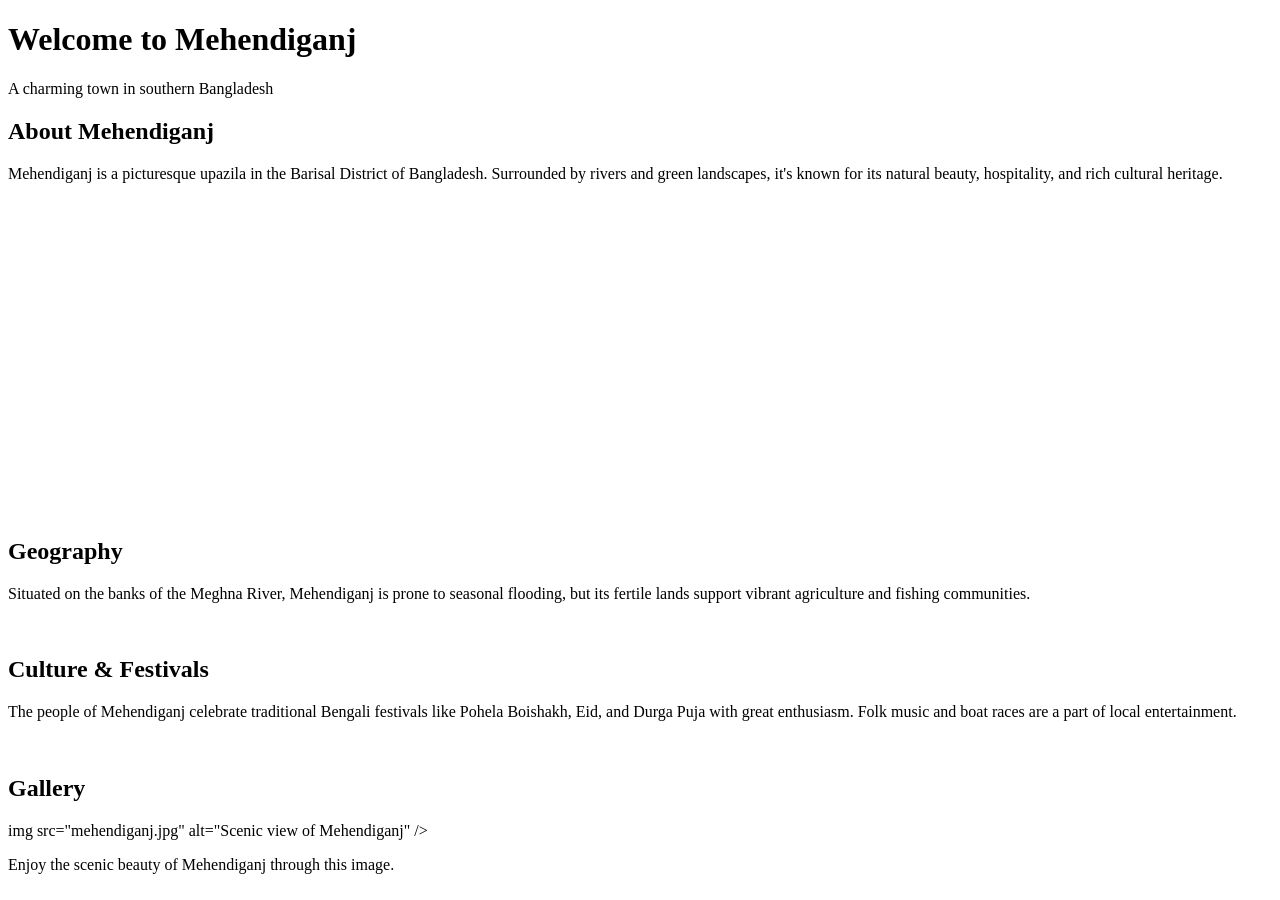
==== index.html @ 469a5ff6 "Create index.html" ====
<!DOCTYPE html>
<html lang="en">
<head>
  <meta charset="UTF-8" />
  <meta name="viewport" content="width=device-width, initial-scale=1.0"/>
  <title>Welcome to Mehendiganj</title>
  <link rel="stylesheet" href="style.css" />
</head>
<body>
  <header>
    <h1>Welcome to Mehendiganj</h1>
    <p>A charming town in southern Bangladesh</p>
  </header>

  <main>
    <section>
      <h2>About Mehendiganj</h2>
      <p>Mehendiganj is a picturesque upazila in the Barisal District of Bangladesh. Surrounded by rivers and green landscapes, it's known for its natural beauty, hospitality, and rich cultural heritage.</p>
      <iframe width="560" height="315" src="https://www.youtube.com/embed/C5_t86vquVo?si=ap9zU3lb-dTLNguJ" title="YouTube video player" frameborder="0" allow="accelerometer; autoplay; clipboard-write; encrypted-media; gyroscope; picture-in-picture; web-share" referrerpolicy="strict-origin-when-cross-origin" allowfullscreen></iframe>
      <img src="image/Ulania jame masjid.jpeg" alt="">
    </section>

    <section>
      <h2>Geography</h2>
      <p>Situated on the banks of the Meghna River, Mehendiganj is prone to seasonal flooding, but its fertile lands support vibrant agriculture and fishing communities.</p>
      <img src="image/Meghna River.jpeg" alt="">
    </section>

    <section>
      <h2>Culture & Festivals</h2>
      <p>The people of Mehendiganj celebrate traditional Bengali festivals like Pohela Boishakh, Eid, and Durga Puja with great enthusiasm. Folk music and boat races are a part of local entertainment.</p>
      <img src="image/Mehendiganj.jpeg" alt="">
    </section>

    <section>
      <h2>Gallery</h2>
     img src="mehendiganj.jpg" alt="Scenic view of Mehendiganj" />
      <p>Enjoy the scenic beauty of Mehendiganj through this image.</p>
    
</body>
</html>
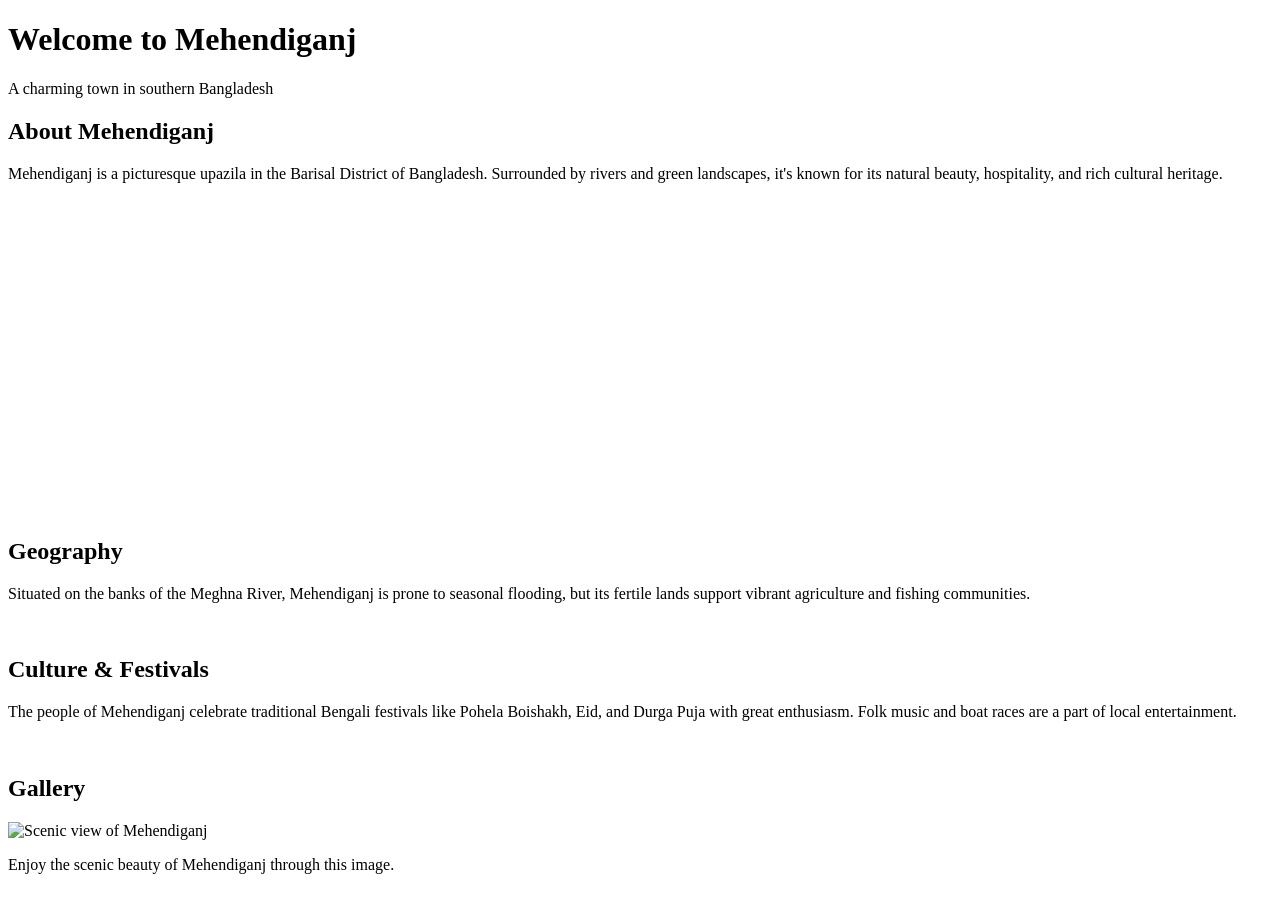
==== commit 1de0c9ef: "Update index.html" ====
--- a/index.html
+++ b/index.html
@@ -34,7 +34,7 @@
 
     <section>
       <h2>Gallery</h2>
-     img src="mehendiganj.jpg" alt="Scenic view of Mehendiganj" />
+     <img src="mehendiganj.jpg" alt="Scenic view of Mehendiganj" />
       <p>Enjoy the scenic beauty of Mehendiganj through this image.</p>
     
 </body>
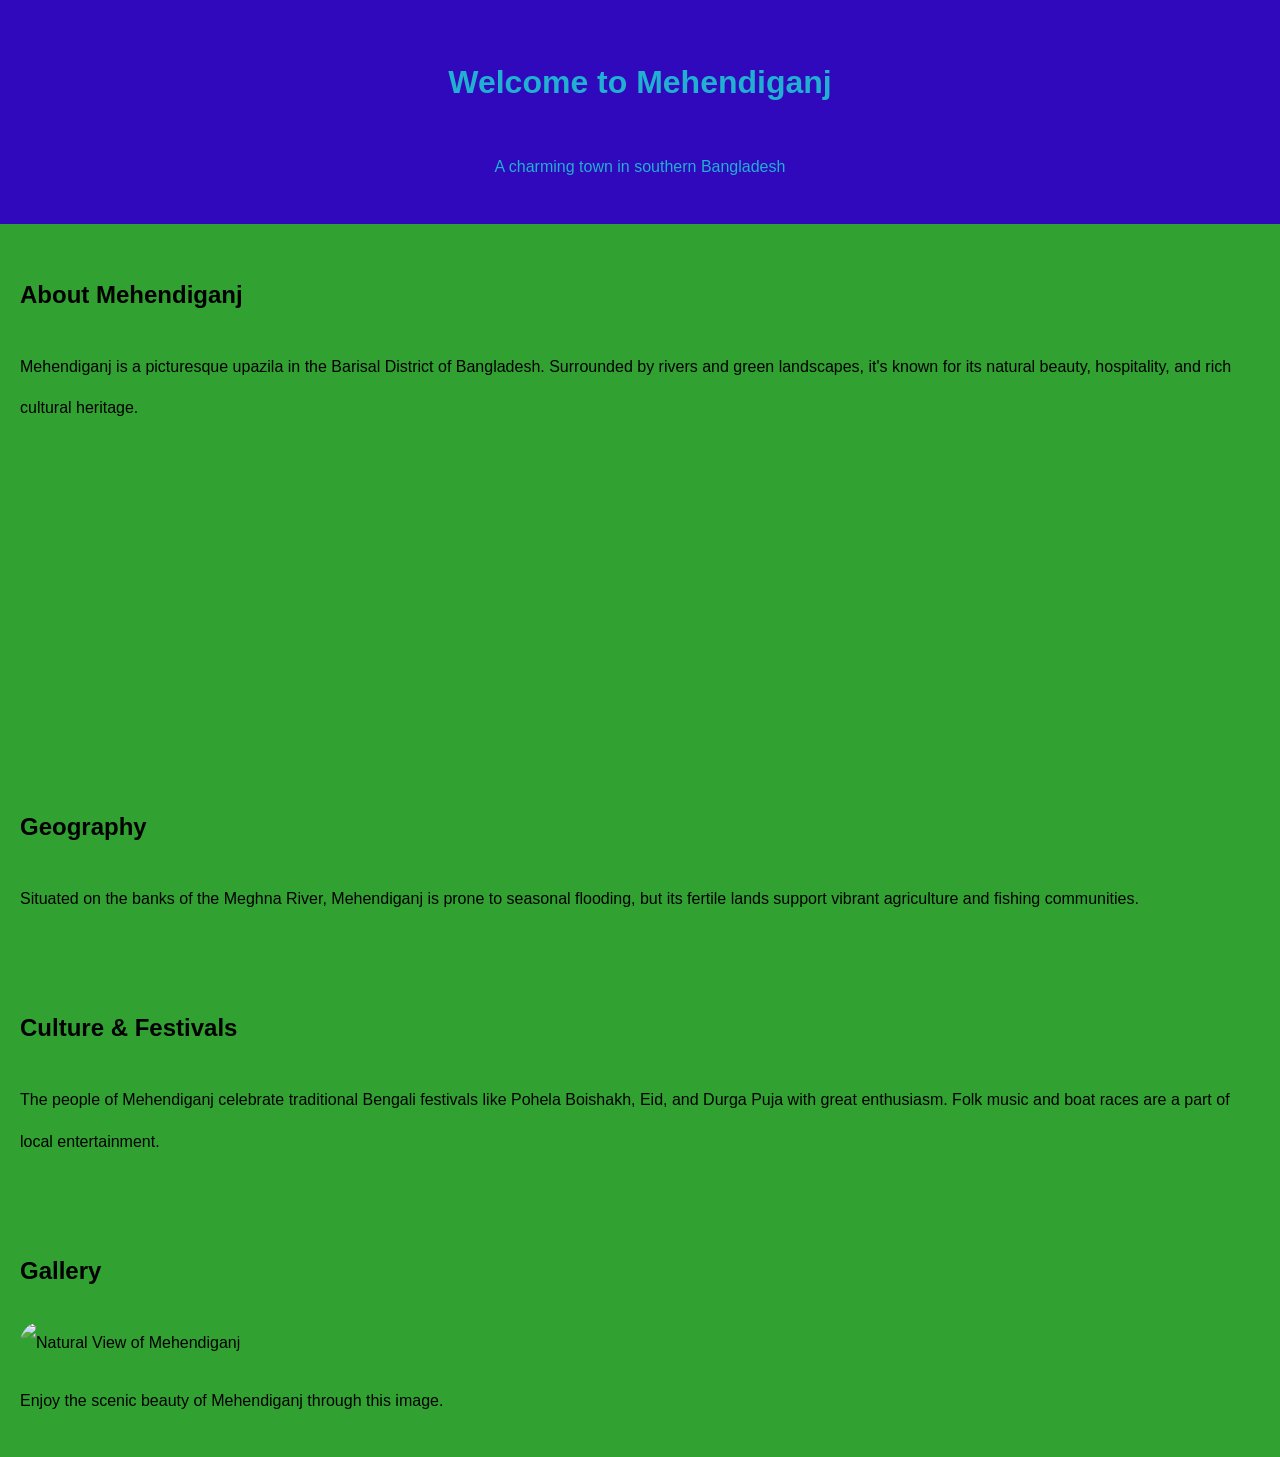
==== commit b05276ae: "Update index.html" ====
--- a/index.html
+++ b/index.html
@@ -34,7 +34,8 @@
 
     <section>
       <h2>Gallery</h2>
-     <img src="mehendiganj.jpg" alt="Scenic view of Mehendiganj" />
+    <img src="image/Natural View of Mehendiganj.jpeg" alt="Natural View of Mehendiganj">
+     <img src="image/Ulania launch Ghat.jpeg" alt=""> 
       <p>Enjoy the scenic beauty of Mehendiganj through this image.</p>
     
 </body>
--- a/style.css
+++ b/style.css
@@ -0,0 +1,28 @@
+  body {
+      font-family: Arial, sans-serif;
+      line-height: 2.6;
+      margin: 0;
+      padding: 0;
+      background: #31a231;
+    }
+    header {
+      background: #3009bd;
+      color: #21afd2;
+      padding: 20px;
+      text-align: center;
+    }
+    main {
+      padding: 20px;
+    }
+    img {
+      max-width: 300%;
+      height: 250;
+      border-radius: 30px;
+    }
+    footer {
+      background: #f2bb1645;
+      color: #235330;
+      padding: 10px;
+      text-align: center;
+    }
+
